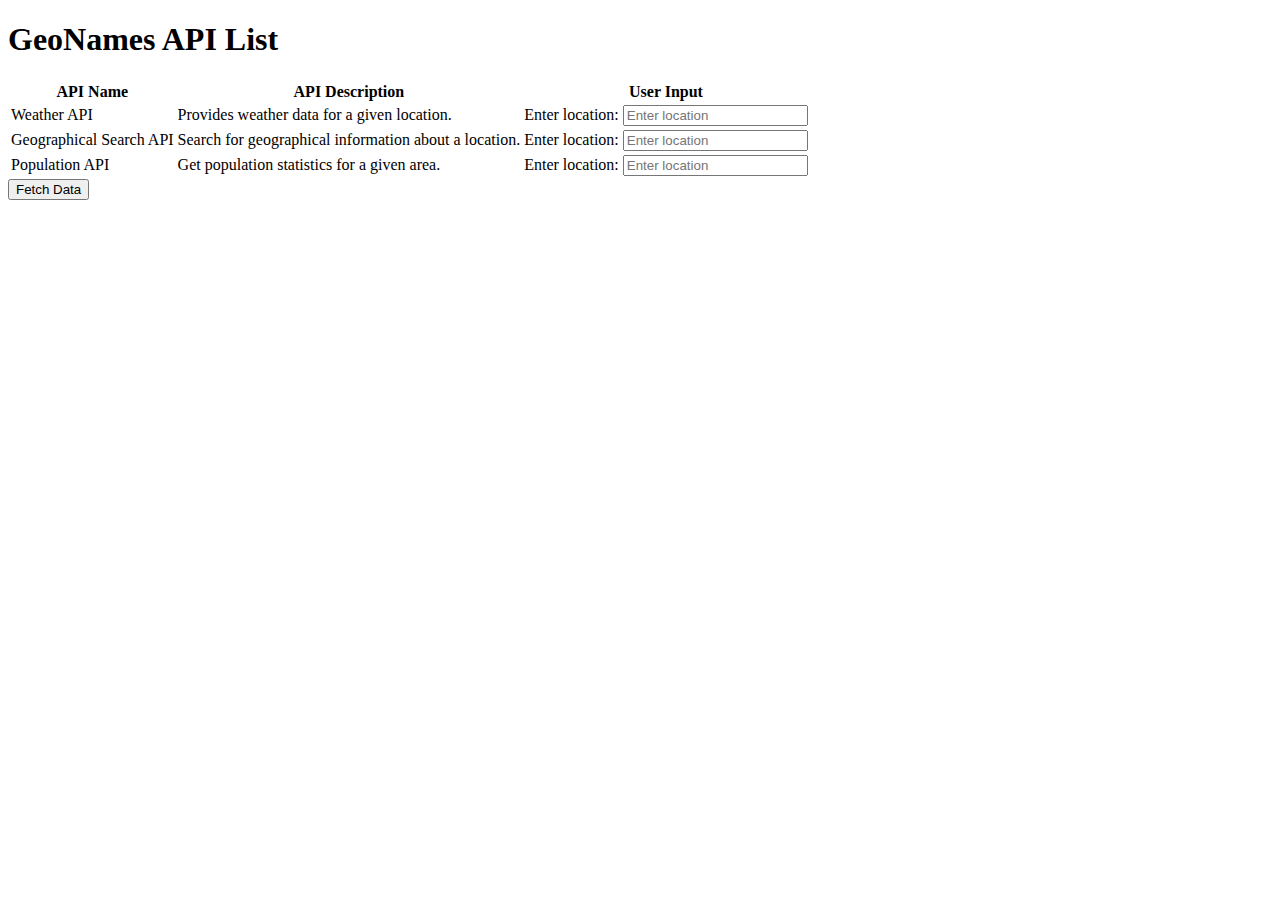
==== index.html @ 7bee7b0a "Add files via upload" ====
<!DOCTYPE html>
<html lang="en">
<head>
    <meta charset="UTF-8">
    <meta name="viewport" content="width=device-width, initial-scale=1.0">
    <meta name="description" content="API Interaction Web App">
    <title>API Table</title>
    
    <!-- Link to External Minified CSS -->
    <link rel="stylesheet" href="css/styles.min.css"> 
</head>
<body>
    <!-- Preloader -->
    <div id="preloader"></div>

    <!-- Main Content (Hidden Initially) -->
    <div id="content" style="display: none;">
        <h1>GeoNames API List</h1>

        <!-- API Table -->
        <table>
            <thead>
                <tr>
                    <th>API Name</th>
                    <th>API Description</th>
                    <th>User Input</th>
                </tr>
            </thead>
            <tbody>
                <tr>
                    <td>Weather API</td>
                    <td>Provides weather data for a given location.</td>
                    <td>
                        <label for="location1">Enter location:</label>
                        <input type="text" id="location1" placeholder="Enter location">
                    </td>
                </tr>
                <tr>
                    <td>Geographical Search API</td>
                    <td>Search for geographical information about a location.</td>
                    <td>
                        <label for="location2">Enter location:</label>
                        <input type="text" id="location2" placeholder="Enter location">
                    </td>
                </tr>
                <tr>
                    <td>Population API</td>
                    <td>Get population statistics for a given area.</td>
                    <td>
                        <label for="location3">Enter location:</label>
                        <input type="text" id="location3" placeholder="Enter location">
                    </td>
                </tr>
            </tbody>
        </table>

        <!-- Button -->
        <button id="fetchBtn">Fetch Data</button>

        <!-- Results Section -->
        <div id="results"></div>
    </div>

    <!-- JavaScript Files -->
    <script src="https://code.jquery.com/jquery-3.7.1.js" integrity="sha256-eKhayi8LEQwp4NKxN+CfCh+3qOVUtJn3QNZ0TciWLP4=" crossorigin="anonymous"></script> 
    <script src="js/script.min.js"></script> 
<script>
    window.onload = function () {
        document.getElementById("preloader").style.display = "none";
        document.getElementById("content").style.display = "block";
    };
</script>
</body>
</html>
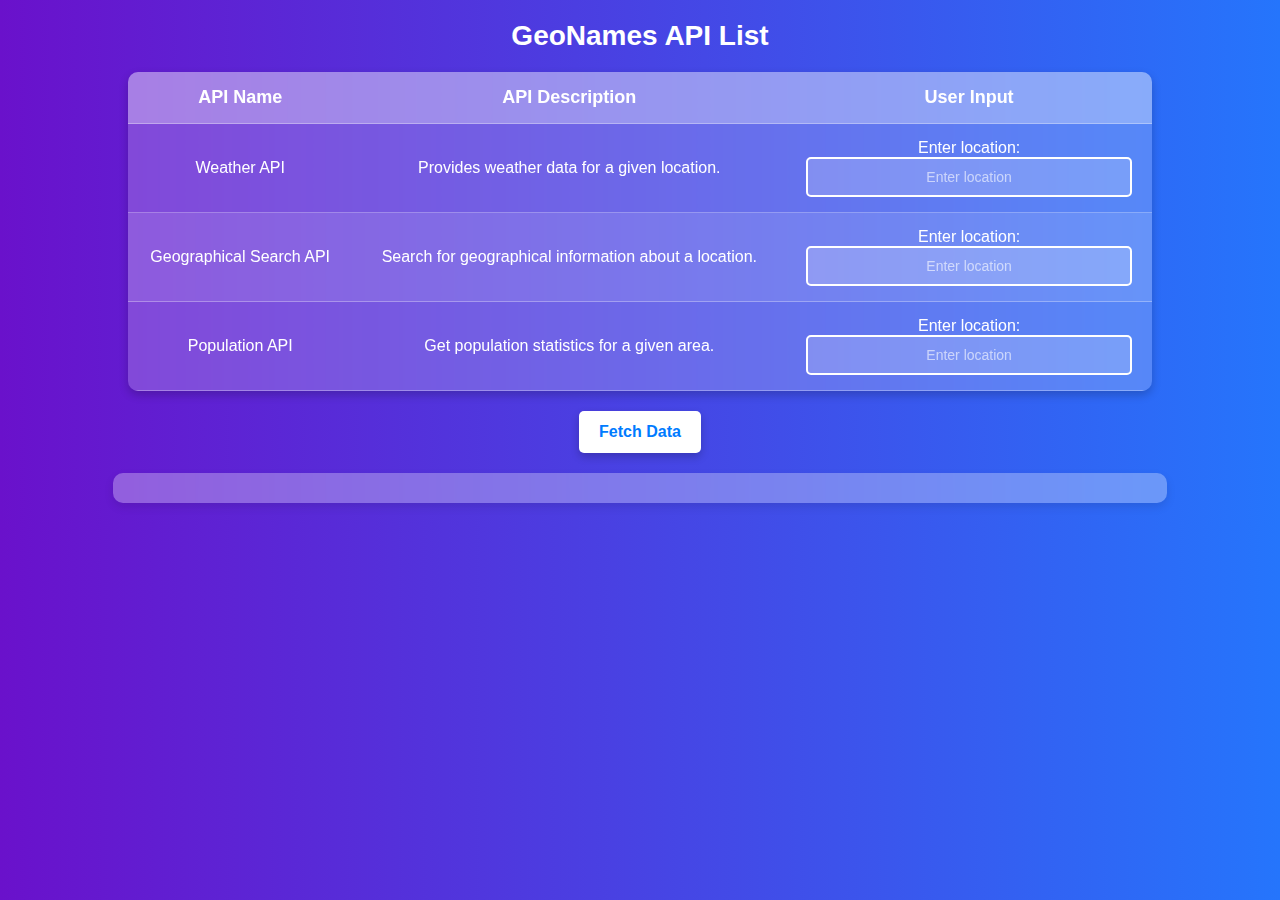
==== commit d8a9ef85: "Update index.html" ====
--- a/index.html
+++ b/index.html
@@ -7,7 +7,7 @@
     <title>API Table</title>
     
     <!-- Link to External Minified CSS -->
-    <link rel="stylesheet" href="css/styles.min.css"> 
+    <link rel="stylesheet" href="styles.min.css"> 
 </head>
 <body>
     <!-- Preloader -->
@@ -63,7 +63,7 @@
 
     <!-- JavaScript Files -->
     <script src="https://code.jquery.com/jquery-3.7.1.js" integrity="sha256-eKhayi8LEQwp4NKxN+CfCh+3qOVUtJn3QNZ0TciWLP4=" crossorigin="anonymous"></script> 
-    <script src="js/script.min.js"></script> 
+    <script src="script.min.js"></script> 
 <script>
     window.onload = function () {
         document.getElementById("preloader").style.display = "none";
--- a/styles.min.css
+++ b/styles.min.css
@@ -0,0 +1,170 @@
+/* 🌟 General Page Styling */
+body {
+    font-family: 'Poppins', sans-serif;
+    margin: 0;
+    padding: 0;
+    background: linear-gradient(to right, #6a11cb, #2575fc); /* Smooth Gradient */
+    color: white;
+}
+
+/* 🏷️ Title Styling */
+h1 {
+    text-align: center;
+    margin-top: 20px;
+    font-size: 28px;
+    color: white;
+    font-weight: bold;
+}
+
+/* 📋 Table Styling */
+table {
+    width: 80%;
+    margin: 20px auto;
+    border-collapse: collapse;
+    background: rgba(255, 255, 255, 0.2); /* Transparent White */
+    box-shadow: 0 4px 10px rgba(0, 0, 0, 0.2);
+    border-radius: 10px;
+    overflow: hidden;
+    backdrop-filter: blur(10px); /* Glass Effect */
+}
+
+th, td {
+    padding: 15px;
+    text-align: center;
+    border-bottom: 1px solid rgba(255, 255, 255, 0.3);
+    color: white;
+}
+
+th {
+    background: rgba(255, 255, 255, 0.3);
+    color: #fff;
+    font-size: 18px;
+}
+
+tr:nth-child(even) {
+    background: rgba(255, 255, 255, 0.1);
+}
+
+/* 📥 Input Fields */
+input {
+    padding: 10px;
+    width: 90%;
+    border: 2px solid white;
+    border-radius: 5px;
+    font-size: 14px;
+    background: rgba(255, 255, 255, 0.2);
+    color: white;
+    text-align: center;
+}
+
+input::placeholder {
+    color: rgba(255, 255, 255, 0.6);
+}
+
+/* 🎨 Button Styling */
+button {
+    display: block;
+    margin: 20px auto;
+    padding: 12px 20px;
+    font-size: 16px;
+    background: white;
+    color: #007bff;
+    border: none;
+    border-radius: 5px;
+    cursor: pointer;
+    transition: 0.3s;
+    font-weight: bold;
+    box-shadow: 0px 4px 8px rgba(0, 0, 0, 0.2);
+}
+
+button:hover {
+    background: #ffffff;
+    color: #0056b3;
+    transform: scale(1.05);
+}
+
+/* ✅ Results Styling */
+#results {
+    width: 80%;
+    margin: 20px auto;
+    padding: 15px;
+    background: rgba(255, 255, 255, 0.3); /* Glassmorphism effect */
+    border-radius: 10px;
+    box-shadow: 0 4px 10px rgba(0, 0, 0, 0.1);
+    text-align: center;
+    font-size: 16px;
+    backdrop-filter: blur(10px);
+}
+
+/* 🎯 Different colors for different results */
+#results p {
+    padding: 10px;
+    font-size: 16px;
+}
+
+#results p:nth-child(1) { /* Weather */
+    color: #ffcc00; /* Yellow */
+    font-weight: bold;
+}
+
+#results p:nth-child(2) { /* Location */
+    color: #ffcc00; /* Yellow */
+    font-weight: bold;
+}
+
+#results p:nth-child(3) { /* Population */
+    color: #ffcc00; /* Yellow */
+    font-weight: bold;
+}
+
+/* ✨ Preloader Styling */
+#preloader {
+    position: fixed;
+    top: 0;
+    left: 0;
+    width: 100%;
+    height: 100%;
+    background: rgba(255, 255, 255, 0.2);
+    display: flex;
+    align-items: center;
+    justify-content: center;
+    z-index: 1000;
+}
+
+#preloader::before {
+    content: "";
+    width: 50px;
+    height: 50px;
+    border: 5px solid rgba(255, 255, 255, 0.3);
+    border-top: 5px solid white;
+    border-radius: 50%;
+    animation: spin 1s linear infinite;
+}
+
+@keyframes spin {
+    from {
+        transform: rotate(0deg);
+    }
+    to {
+        transform: rotate(360deg);
+    }
+}
+
+/* 📱 Responsive Design */
+@media screen and (max-width: 768px) {
+    table {
+        width: 95%;
+    }
+
+    input {
+        width: 85%;
+    }
+
+    button {
+        width: 80%;
+    }
+
+    #results {
+        width: 95%;
+    }
+}
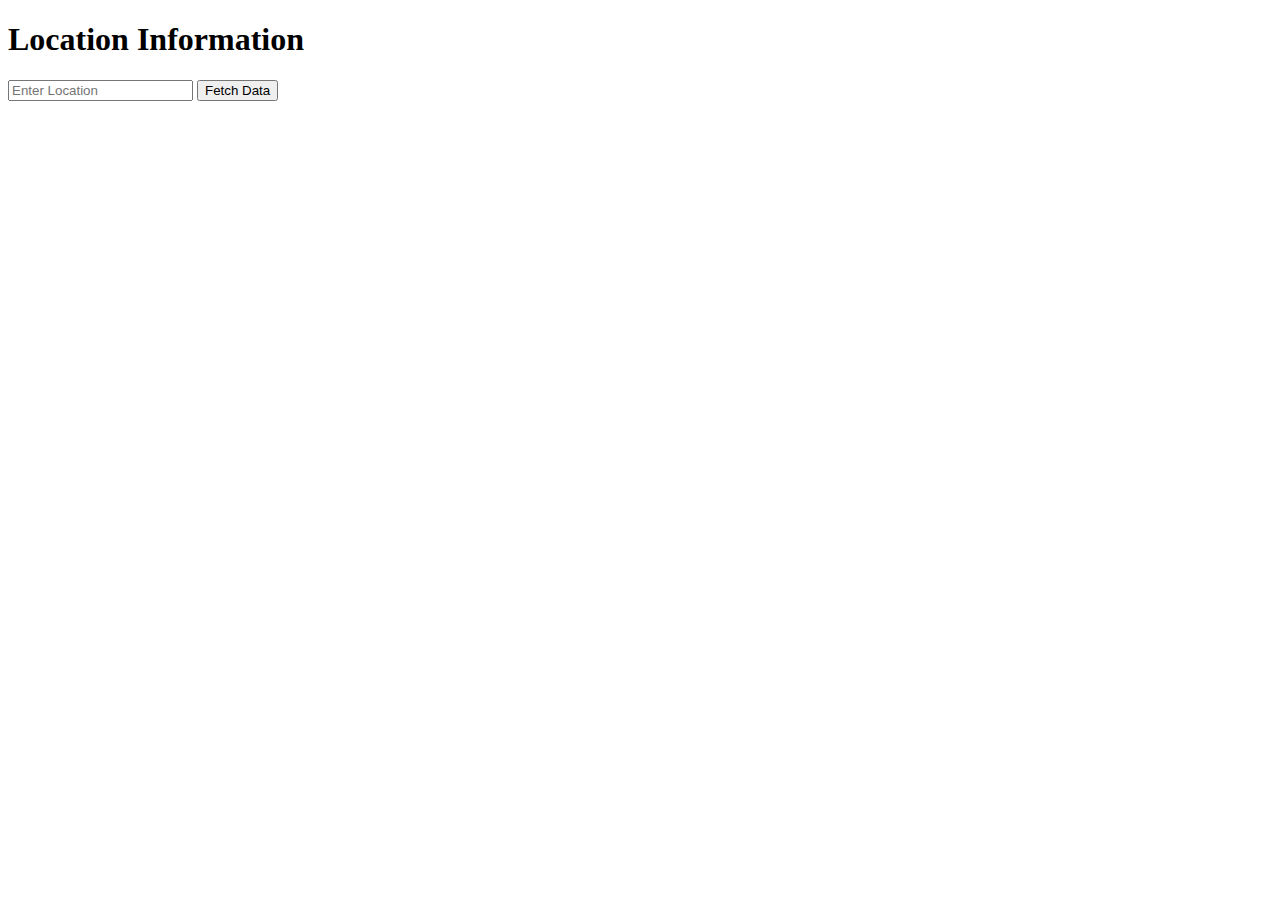
==== commit eff5d0d1: "Add files via upload" ====
--- a/index.html
+++ b/index.html
@@ -3,72 +3,22 @@
 <head>
     <meta charset="UTF-8">
     <meta name="viewport" content="width=device-width, initial-scale=1.0">
-    <meta name="description" content="API Interaction Web App">
-    <title>API Table</title>
-    
-    <!-- Link to External Minified CSS -->
-    <link rel="stylesheet" href="styles.min.css"> 
+    <title>Location Info Fetcher</title>
+    <link rel="stylesheet" href="style.css">
+    <script src="https://code.jquery.com/jquery-3.6.0.min.js"></script>
 </head>
 <body>
-    <!-- Preloader -->
-    <div id="preloader"></div>
-
-    <!-- Main Content (Hidden Initially) -->
-    <div id="content" style="display: none;">
-        <h1>GeoNames API List</h1>
-
-        <!-- API Table -->
-        <table>
-            <thead>
-                <tr>
-                    <th>API Name</th>
-                    <th>API Description</th>
-                    <th>User Input</th>
-                </tr>
-            </thead>
-            <tbody>
-                <tr>
-                    <td>Weather API</td>
-                    <td>Provides weather data for a given location.</td>
-                    <td>
-                        <label for="location1">Enter location:</label>
-                        <input type="text" id="location1" placeholder="Enter location">
-                    </td>
-                </tr>
-                <tr>
-                    <td>Geographical Search API</td>
-                    <td>Search for geographical information about a location.</td>
-                    <td>
-                        <label for="location2">Enter location:</label>
-                        <input type="text" id="location2" placeholder="Enter location">
-                    </td>
-                </tr>
-                <tr>
-                    <td>Population API</td>
-                    <td>Get population statistics for a given area.</td>
-                    <td>
-                        <label for="location3">Enter location:</label>
-                        <input type="text" id="location3" placeholder="Enter location">
-                    </td>
-                </tr>
-            </tbody>
-        </table>
-
-        <!-- Button -->
-        <button id="fetchBtn">Fetch Data</button>
-
-        <!-- Results Section -->
-        <div id="results"></div>
+    <div class="container">
+        <h1>Location Information</h1>
+        <form id="locationForm">
+            <input type="text" id="location" placeholder="Enter Location" required>
+            <button type="submit">Fetch Data</button>
+        </form>
+        <div id="weather"></div>
+        <div id="geo"></div>
+        <div id="population"></div>
     </div>
 
-    <!-- JavaScript Files -->
-    <script src="https://code.jquery.com/jquery-3.7.1.js" integrity="sha256-eKhayi8LEQwp4NKxN+CfCh+3qOVUtJn3QNZ0TciWLP4=" crossorigin="anonymous"></script> 
-    <script src="script.min.js"></script> 
-<script>
-    window.onload = function () {
-        document.getElementById("preloader").style.display = "none";
-        document.getElementById("content").style.display = "block";
-    };
-</script>
+    <script src="script.js"></script>
 </body>
 </html>
